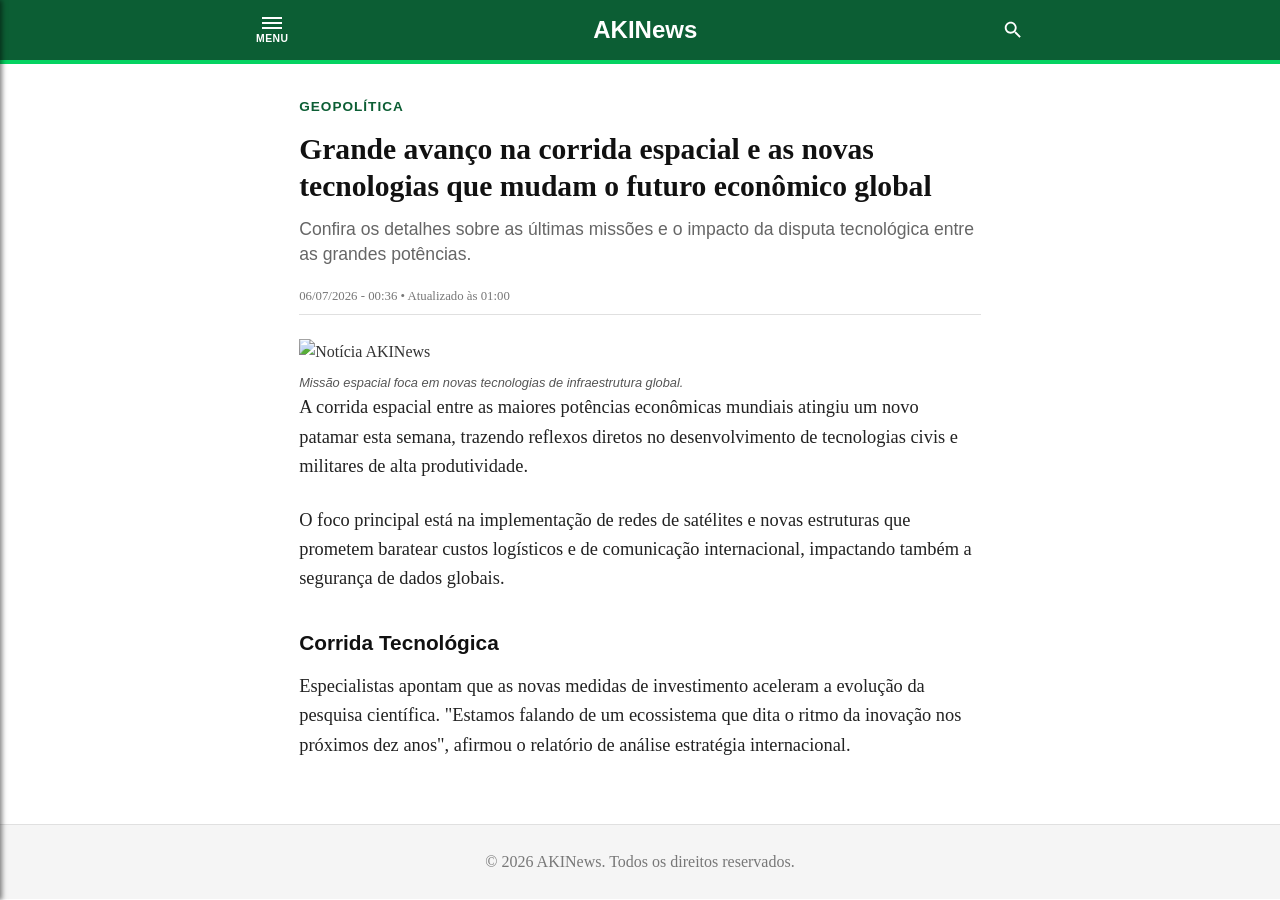
==== index.html @ 2760009a "Add files via upload" ====
<!DOCTYPE html>
<html lang="pt-BR">
<head>
    <meta charset="UTF-8">
    <meta name="viewport" content="width=device-width, initial-scale=1.0">
    <title>AKINews - Portal de Notícias</title>
    <link rel="stylesheet" href="style.css">
</head>
<body>

    <!-- Menu Lateral Escondido (Sidebar) -->
    <div class="sidebar" id="sidebarMenu">
        <div class="sidebar-header">
            <h3>Navegação</h3>
            <button class="close-btn" id="closeBtn">&times;</button>
        </div>
        <ul>
            <li><a href="index.html" class="active">Início</a></li>
            <li><a href="mundo.html">Mundo</a></li>
            <li><a href="esporte.html">Esportes</a></li>
            <li><a href="tecnologia.html">Tecnologia</a></li>
            <li><a href="videos.html">📺 Vídeos</a></li> 
        </ul>
    </div>

    <!-- Tela escura de fundo quando o menu abre -->
    <div class="sidebar-overlay" id="sidebarOverlay"></div>

    <!-- Barra Superior Verde (Idêntica ao modelo) -->
    <header>
        <div class="header-top-bar">
            <!-- Ícone Hambúrguer com texto embaixo -->
            <button class="menu-hamburger-btn" id="menuBtn">
                <div class="hamburger-icon">
                    <span></span>
                    <span></span>
                    <span></span>
                </div>
                <span class="menu-text">MENU</span>
            </button>

            <!-- Logo Centralizado -->
            <div class="logo">AKINews</div>

            <!-- Botão da Lupa de Busca -->
            <button class="search-btn" id="searchBtn">
                <svg viewBox="0 0 24 24" class="search-icon">
                    <path d="M15.5 14h-.79l-.28-.27C15.41 12.59 16 11.11 16 9.5 16 5.91 13.09 3 9.5 3S3 5.91 3 9.5 5.91 16 9.5 16c1.61 0 3.09-.59 4.23-1.57l.27.28v.79l5 4.99L20.49 19l-4.99-5zm-6 0C7.01 14 5 11.99 5 9.5S7.01 5 9.5 5 14 7.01 14 9.5 11.99 14 9.5 14z"/>
                </svg>
            </button>
        </div>

        <!-- Campo de Busca Expansível -->
        <div class="search-bar-container" id="searchBarContainer">
            <input type="text" placeholder="Buscar no AKINews..." id="searchInput">
            <button id="searchSubmit">Ir</button>
        </div>
    </header>

    <!-- Área Principal do Conteúdo -->
    <main class="article-container">
        <span class="article-category">GEOPOLÍTICA</span>
        <h1 class="article-title">Grande avanço na corrida espacial e as novas tecnologias que mudam o futuro econômico global</h1>
        <p class="article-subtitle">Confira os detalhes sobre as últimas missões e o impacto da disputa tecnológica entre as grandes potências.</p>

        <div class="article-meta">
            <span class="date">06/07/2026 - 00:36 • Atualizado às 01:00</span>
        </div>

        <hr class="divider">

        <div class="article-image-box">
            <img src="assets/images/destaque.jpg" alt="Notícia AKINews">
            <span class="image-caption">Missão espacial foca em novas tecnologias de infraestrutura global.</span>
        </div>

        <article class="article-body">
            <p>A corrida espacial entre as maiores potências econômicas mundiais atingiu um novo patamar esta semana, trazendo reflexos diretos no desenvolvimento de tecnologias civis e militares de alta produtividade.</p>

            <p>O foco principal está na implementação de redes de satélites e novas estruturas que prometem baratear custos logísticos e de comunicação internacional, impactando também a segurança de dados globais.</p>

            <h2>Corrida Tecnológica</h2>
            <p>Especialistas apontam que as novas medidas de investimento aceleram a evolução da pesquisa científica. "Estamos falando de um ecossistema que dita o ritmo da inovação nos próximos dez anos", afirmou o relatório de análise estratégia internacional.</p>
        </article>
    </main>

    <footer>
        <p>&copy; 2026 AKINews. Todos os direitos reservados.</p>
    </footer>

    <script src="script.js"></script>
</body>
</html>
---- style.css ----
* {
    margin: 0;
    padding: 0;
    box-sizing: border-box;
    font-family: 'Georgia', serif;
}

body {
    background-color: #ffffff;
    color: #333333;
    line-height: 1.6;
}

/* ================= HEADER ESTILO CÂMARA DO PRINT ================= */
header {
    background-color: #0c5e34; /* Verde escuro do modelo */
    border-bottom: 4px solid #04d361;
    position: sticky;
    top: 0;
    z-index: 100;
}

.header-top-bar {
    max-width: 800px;
    margin: 0 auto;
    height: 60px;
    display: flex;
    justify-content: space-between;
    align-items: center;
    padding: 0 1rem;
}

/* Botão Hambúrguer e Texto Menu */
.menu-hamburger-btn {
    background: none;
    border: none;
    color: #ffffff;
    cursor: pointer;
    display: flex;
    flex-direction: column;
    align-items: center;
    justify-content: center;
    gap: 4px;
}

.hamburger-icon {
    display: flex;
    flex-direction: column;
    gap: 3px;
    width: 20px;
}

.hamburger-icon span {
    display: block;
    width: 100%;
    height: 2px;
    background-color: #ffffff;
}

.menu-text {
    font-family: 'Segoe UI', sans-serif;
    font-size: 0.65rem;
    font-weight: bold;
    letter-spacing: 0.5px;
}

/* Logo Central */
header .logo {
    font-family: 'Segoe UI', sans-serif;
    font-size: 1.5rem;
    font-weight: bold;
    color: #ffffff;
}

/* Botão da Lupa */
.search-btn {
    background: none;
    border: none;
    cursor: pointer;
    display: flex;
    align-items: center;
    justify-content: center;
}

.search-icon {
    width: 22px;
    height: 22px;
    fill: #ffffff;
}

/* Caixa expansível de busca */
.search-bar-container {
    background-color: #084425;
    padding: 0.5rem 1rem;
    display: none; /* Controlado via JS */
    justify-content: center;
    gap: 10px;
}

.search-bar-container.active {
    display: flex;
}

.search-bar-container input {
    width: 100%;
    max-width: 600px;
    padding: 0.4rem;
    border: none;
    border-radius: 4px;
    font-family: 'Segoe UI', sans-serif;
}

.search-bar-container button {
    background-color: #04d361;
    border: none;
    color: black;
    font-weight: bold;
    padding: 0 1rem;
    border-radius: 4px;
    cursor: pointer;
}

/* ================= MENU LATERAL (SIDEBAR) ================= */
.sidebar {
    position: fixed;
    top: 0;
    left: -280px; /* Escondido para fora da tela */
    width: 280px;
    height: 100%;
    background-color: #202024;
    z-index: 200;
    transition: left 0.3s ease;
    padding: 1.5rem;
    box-shadow: 2px 0 5px rgba(0,0,0,0.5);
}

.sidebar.open {
    left: 0; /* Entra na tela */
}

.sidebar-header {
    display: flex;
    justify-content: space-between;
    align-items: center;
    color: #ffffff;
    font-family: 'Segoe UI', sans-serif;
    margin-bottom: 2rem;
}

.close-btn {
    background: none;
    border: none;
    color: #ffffff;
    font-size: 2rem;
    cursor: pointer;
}

.sidebar ul {
    list-style: none;
}

.sidebar ul li {
    margin-bottom: 1.2rem;
}

.sidebar ul li a {
    color: #a8a8b3;
    text-decoration: none;
    font-family: 'Segoe UI', sans-serif;
    font-size: 1.1rem;
}

.sidebar ul li a.active, .sidebar ul li a:hover {
    color: #04d361;
}

/* Fundo escuro atrás do menu */
.sidebar-overlay {
    position: fixed;
    top: 0;
    left: 0;
    width: 100%;
    height: 100%;
    background-color: rgba(0,0,0,0.5);
    z-index: 150;
    display: none;
}

.sidebar-overlay.active {
    display: block;
}

/* ================= CONTEÚDO E MATÉRIA ================= */
.article-container {
    max-width: 720px;
    margin: 2rem auto;
    padding: 0 1.2rem;
}

.article-category {
    font-family: 'Segoe UI', sans-serif;
    color: #0c5e34;
    font-weight: bold;
    font-size: 0.85rem;
    letter-spacing: 1px;
    display: block;
    margin-bottom: 0.8rem;
}

.article-title {
    font-size: 1.85rem;
    font-weight: bold;
    color: #111111;
    line-height: 1.25;
    margin-bottom: 0.8rem;
}

.article-subtitle {
    font-family: 'Segoe UI', sans-serif;
    font-size: 1.1rem;
    color: #666666;
    line-height: 1.4;
    margin-bottom: 1.2rem;
}

.article-meta {
    font-family: 'Segoe UI', sans-serif;
    font-size: 0.8rem;
    color: #777777;
    margin-bottom: 0.5rem;
}

.divider {
    border: 0;
    border-top: 1px solid #e0e0e0;
    margin-bottom: 1.5rem;
}

.article-image-box img {
    width: 100%;
    height: auto;
}

.image-caption {
    display: block;
    font-family: 'Segoe UI', sans-serif;
    font-size: 0.8rem;
    color: #555555;
    font-style: italic;
    margin-top: 0.5rem;
}

.article-body p {
    font-size: 1.15rem;
    margin-bottom: 1.5rem;
    color: #222222;
}

.article-body h2 {
    font-family: 'Segoe UI', sans-serif;
    font-size: 1.3rem;
    color: #111111;
    margin: 2rem 0 0.8rem 0;
}

footer {
    background-color: #f5f5f5;
    text-align: center;
    padding: 1.5rem;
    margin-top: 4rem;
    border-top: 1px solid #e0e0e0;
    color: #777777;
    font-family: 'Segoe UI', sans-serif;
}
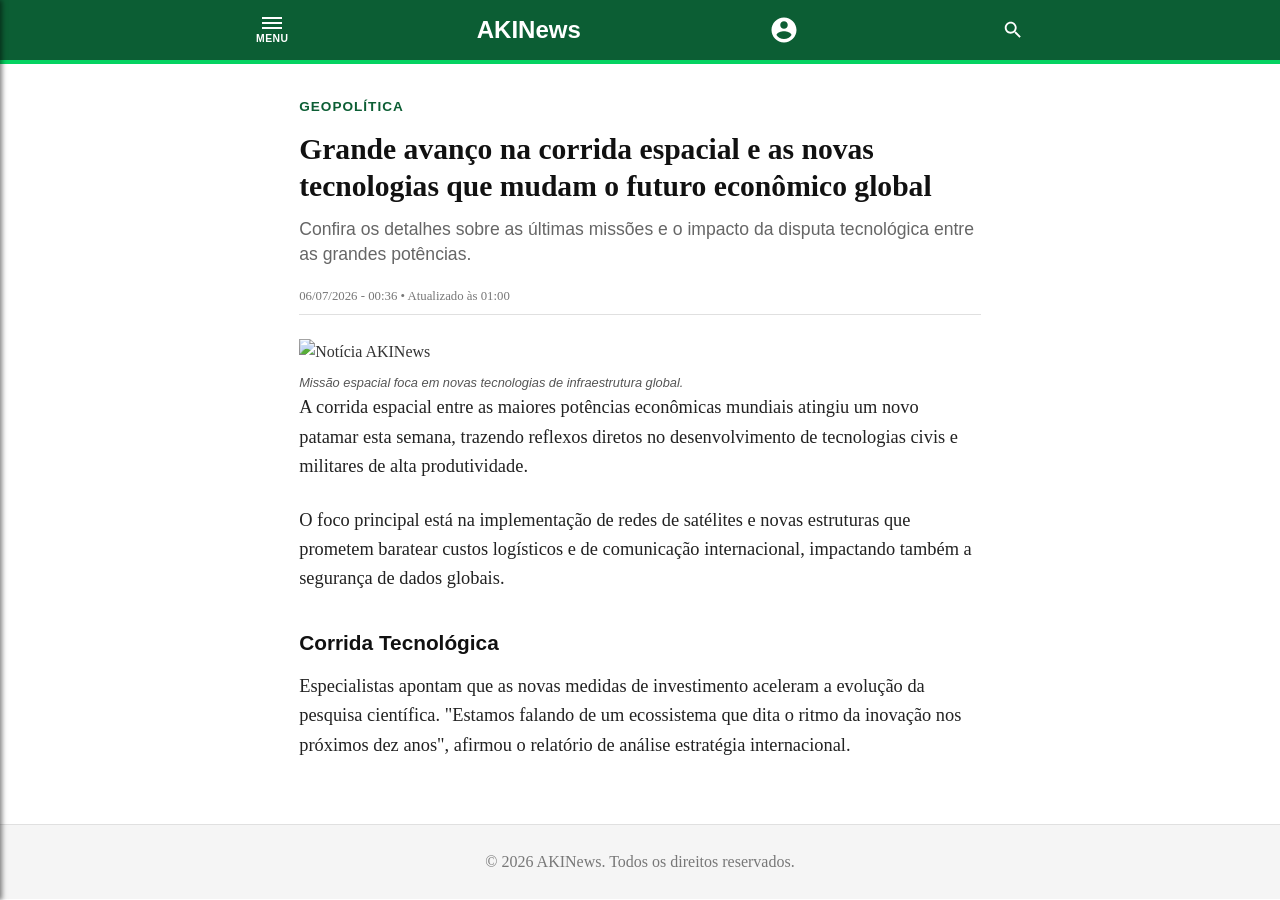
==== commit 125aa6a1: "Add files via upload" ====
--- a/index.html
+++ b/index.html
@@ -5,6 +5,7 @@
     <meta name="viewport" content="width=device-width, initial-scale=1.0">
     <title>AKINews - Portal de Notícias</title>
     <link rel="stylesheet" href="style.css">
+    <link rel="canonical" href="https://seu-dominio-gratis.com/">
 </head>
 <body>
 
@@ -13,6 +14,7 @@
         <div class="sidebar-header">
             <h3>Navegação</h3>
             <button class="close-btn" id="closeBtn">&times;</button>
+             
         </div>
         <ul>
             <li><a href="index.html" class="active">Início</a></li>
@@ -20,7 +22,34 @@
             <li><a href="esporte.html">Esportes</a></li>
             <li><a href="tecnologia.html">Tecnologia</a></li>
             <li><a href="videos.html">📺 Vídeos</a></li> 
+             <a href="login.html" class="btn-entrar-header">ENTRAR</a>
+         
         </ul>
+        <a href="https://wa.me/seu-numero" target="_blank" title="WhatsApp" style="text-decoration: none; display: inline-flex;">
+        <svg viewBox="0 0 24 24" style="width: 24px; height: 24px; fill: #ffffff;">
+            <path d="M.057 24l1.687-6.163c-1.041-1.804-1.588-3.849-1.587-5.946C.003 5.324 5.328 0 11.859 0c3.166.001 6.141 1.233 8.377 3.469 2.235 2.237 3.463 5.214 3.462 8.381-.003 6.535-5.328 11.86-11.859 11.86h-.002c-2.008-.002-3.98-.535-5.731-1.551L0 24zm6.59-4.846c1.652.981 3.264 1.499 4.793 1.501 5.247 0 9.518-4.268 9.52-9.516.001-2.543-.988-4.934-2.785-6.732-1.797-1.798-4.191-2.788-6.736-2.789-5.25 0-9.521 4.27-9.524 9.518-.001 1.613.435 3.19 1.262 4.593L1.133 22.8l4.983-1.307zM17.486 14.4c-.299-.149-1.768-.873-2.042-.973-.274-.101-.474-.149-.673.15-.199.299-.772.972-.946 1.171-.174.199-.349.224-.648.075-.3-.149-1.266-.467-2.41-1.487-.89-.794-1.49-1.774-1.664-2.073-.174-.299-.018-.461.131-.61.134-.133.298-.349.447-.522.15-.174.199-.299.299-.498.1-.199.05-.373-.025-.522-.075-.149-.672-1.62-.921-2.217-.243-.585-.49-.506-.673-.515-.173-.008-.373-.01-.572-.01-.2 0-.523.075-.797.373-.274.299-1.045 1.021-1.045 2.49 0 1.47 1.07 2.888 1.22 3.087.149.199 2.107 3.216 5.105 4.51 1.572.678 2.443.834 3.3.702.959-.149 1.768-.723 2.017-1.395.249-.672.249-1.246.174-1.395-.074-.149-.273-.248-.572-.397z"/>
+        </svg>
+    </a>
+        <a href="https://youtube.com/@akinews0?si=St1V6qULTmE1NYPG" target="_blank" title="YouTube" style="text-decoration: none; display: inline-flex;">
+        <svg viewBox="0 0 24 24" style="width: 24px; height: 24px; fill: #ffffff;">
+            <path d="M23.498 6.163a3.003 3.003 0 0 0-2.11-2.11C19.517 3.545 12 3.545 12 3.545s-7.517 0-9.388.508a3.003 3.003 0 0 0-2.11 2.11C0 8.033 0 12 0 12s0 3.967.502 5.837a3.003 3.003 0 0 0 2.11 2.11c1.871.508 9.388.508 9.388.508s7.517 0 9.388-.508a3.003 3.003 0 0 0 2.11-2.11C24 15.967 24 12 24 12s0-3.967-.502-5.837zM9.545 15.568V8.432L15.818 12l-6.273 3.568z"/>
+        </svg>
+    </a>
+        <a href="https://instagram.com/seu-perfil" target="_blank" title="Instagram" style="text-decoration: none; display: inline-flex;">
+        <svg viewBox="0 0 24 24" style="width: 22px; height: 22px; fill: #ffffff;">
+            <path d="M12 2.163c3.204 0 3.584.012 4.85.07 3.252.148 4.771 1.691 4.919 4.919.058 1.265.069 1.645.069 4.849 0 3.205-.012 3.584-.069 4.849-.149 3.225-1.664 4.771-4.919 4.919-1.266.058-1.644.07-4.85.07-3.204 0-3.584-.012-4.849-.07-3.26-.149-4.771-1.699-4.919-4.92-.058-1.265-.07-1.644-.07-4.849 0-3.204.013-3.583.07-4.849.149-3.227 1.664-4.771 4.919-4.919 1.266-.057 1.645-.069 4.849-.069zM12 0C8.741 0 8.333.014 7.053.072 2.695.272.273 2.69.073 7.051.014 8.333 0 8.741 0 12c0 3.259.014 3.668.072 4.948.2 4.358 2.618 6.78 6.98 6.98 1.281.058 1.689.072 4.948.072 3.259 0 3.668-.014 4.948-.072 4.354-.2 6.782-2.618 6.979-6.98.059-1.28.073-1.689.073-4.948 0-3.259-.014-3.667-.072-4.947-.196-4.354-2.617-6.78-6.979-6.98C15.668.014 15.259 0 12 0zm0 5.838a6.162 6.162 0 100 12.324 6.162 6.162 0 000-12.324zM12 16a4 4 0 110-8 4 4 0 010 8zm6.406-11.845a1.44 1.44 0 100 2.881 1.44 1.44 0 000-2.881z"/>
+        </svg>
+    </a>
+        <a href="https://facebook.com/seu-perfil" target="_blank" title="Facebook" style="text-decoration: none; display: inline-flex;">
+        <svg viewBox="0 0 24 24" style="width: 22px; height: 22px; fill: #ffffff;">
+            <path d="M22 12c0-5.523-4.477-10-10-10S2 6.477 2 12c0 4.991 3.657 9.128 8.438 9.878v-6.987h-2.54V12h2.54V9.797c0-2.506 1.492-3.89 3.777-3.89 1.094 0 2.238.195 2.238.195v2.46h-1.26c-1.243 0-1.63.771-1.63 1.562V12h2.773l-.443 2.89h-2.33v6.988C18.343 21.128 22 16.991 22 12z"/>
+        </svg>
+    </a>
+        <a href="https://tiktok.com/@akinews0" target="_blank" title="TikTok" style="text-decoration: none; display: inline-flex;">
+        <svg viewBox="0 0 24 24" style="width: 20px; height: 20px; fill: #ffffff;">
+            <path d="M12.525.02c1.31-.02 2.61-.01 3.91-.02.08 1.53.63 3.05 1.62 4.2 1.21 1.4 3 2.2 4.97 2.4v3.2c-1.46-.07-2.9-.55-4.14-1.32-.28-.17-.53-.37-.77-.58-.04 3.05.02 6.09-.01 9.14-.04 2.24-.76 4.46-2.27 6.13-1.88 2.17-4.8 3.32-7.65 2.91-3.4-.41-6.23-3.1-6.86-6.47-.76-3.71 1.25-7.6 4.84-8.81.7-.24 1.43-.36 2.17-.36.02 3.1-.01 6.2.01 9.31-.4-.11-.83-.14-1.24-.04-1.12.24-1.95 1.23-2.03 2.38-.1 1.44.97 2.76 2.41 2.89 1.45.16 2.85-.8 3.12-2.23.09-.43.08-.88.08-1.32l.02-15.15z"/>
+        </svg>
+    </a>
     </div>
 
     <!-- Tela escura de fundo quando o menu abre -->
@@ -35,12 +64,19 @@
                     <span></span>
                     <span></span>
                     <span></span>
+                    
                 </div>
                 <span class="menu-text">MENU</span>
             </button>
-
+ 
             <!-- Logo Centralizado -->
             <div class="logo">AKINews</div>
+            
+            <a href="login.html" class="profile-btn" title="Acessar Conta" style="display: inline-flex; align-items: center; justify-content: center; text-decoration: none; margin-right: 15px;">
+    <svg viewBox="0 0 24 24" style="width: 30px; height: 30px; fill: #ffffff;">
+        <path d="M12 2C6.48 2 2 6.48 2 12s4.48 10 10 10 10-4.48 10-10S17.52 2 12 2zm0 3c1.66 0 3 1.34 3 3s-1.34 3-3 3-3-1.34-3-3 1.34-3 3-3zm0 14.2c-2.5 0-4.71-1.28-6-3.22.03-1.99 4-3.08 6-3.08 1.99 0 5.97 1.09 6 3.08-1.29 1.94-3.5 3.22-6 3.22z"/>
+    </svg>
+</a>
 
             <!-- Botão da Lupa de Busca -->
             <button class="search-btn" id="searchBtn">
--- a/style.css
+++ b/style.css
@@ -271,4 +271,28 @@
     border-top: 1px solid #e0e0e0;
     color: #777777;
     font-family: 'Segoe UI', sans-serif;
+}
+
+.btn-entrar-header {
+    display: inline-flex;
+    align-items: center;
+    justify-content: center;
+    background-color: #0c5e34;
+    color: #ffffff;
+    text-decoration: none;
+    font-family: Arial, sans-serif;
+    font-weight: bold;
+    font-size: 0.9rem;
+    padding: 8px 18px;
+    border-radius: 4px;
+    transition: background-color 0.2s ease, transform 0.1s ease;
+    box-shadow: 0 2px 4px rgba(0,0,0,0.1);
+}
+
+.btn-entrar-header:hover {
+    background-color: #0a4d2a;
+}
+
+.btn-entrar-header:active {
+    transform: scale(0.95);
 }
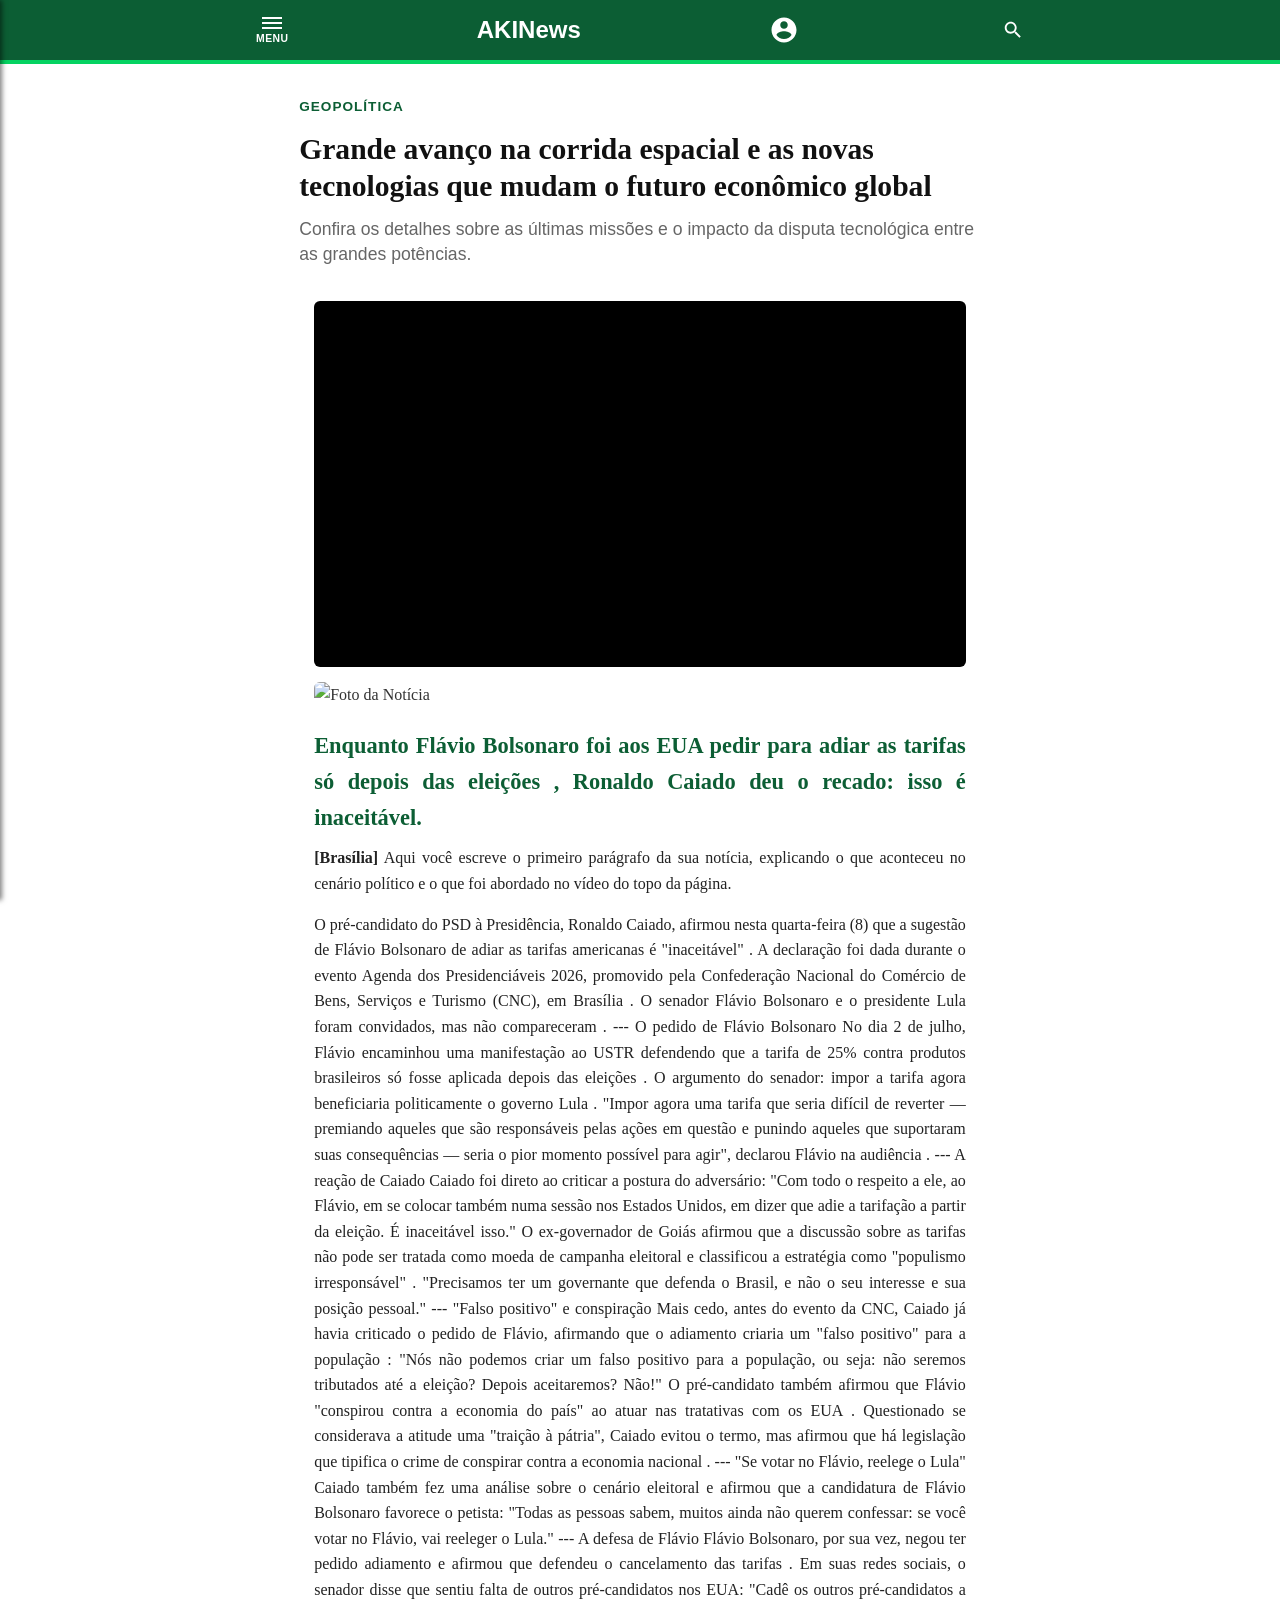
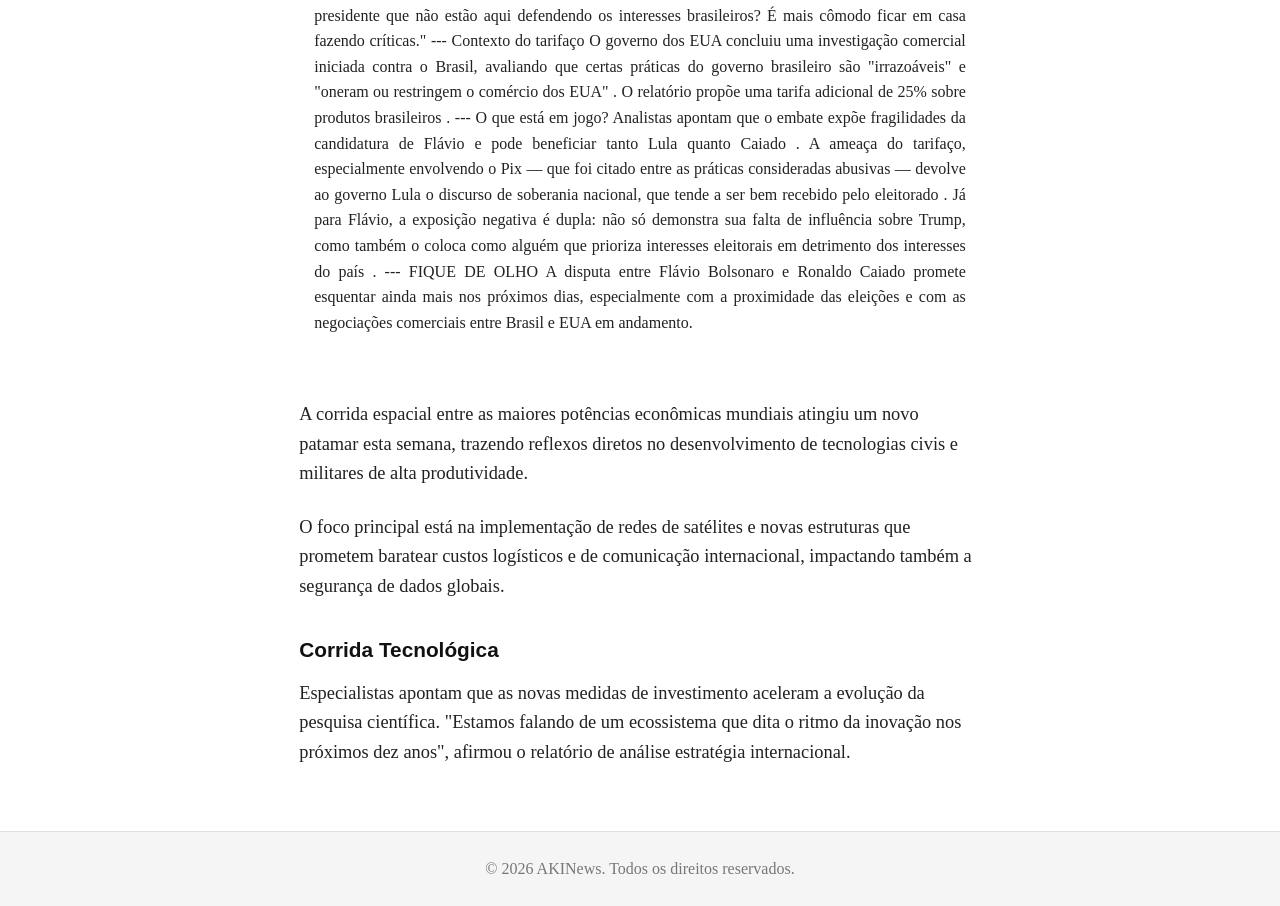
==== commit 226034b4: "Add files via upload" ====
--- a/index.html
+++ b/index.html
@@ -4,8 +4,10 @@
     <meta charset="UTF-8">
     <meta name="viewport" content="width=device-width, initial-scale=1.0">
     <title>AKINews - Portal de Notícias</title>
+    <meta name="google-site-verification" content="9xspi7tNsddQ2k0KJHg70sR7W2keFa8Wb6PbaXHKOc0" />
     <link rel="stylesheet" href="style.css">
     <link rel="canonical" href="https://seu-dominio-gratis.com/">
+    
 </head>
 <body>
 
@@ -99,16 +101,113 @@
         <h1 class="article-title">Grande avanço na corrida espacial e as novas tecnologias que mudam o futuro econômico global</h1>
         <p class="article-subtitle">Confira os detalhes sobre as últimas missões e o impacto da disputa tecnológica entre as grandes potências.</p>
 
-        <div class="article-meta">
-            <span class="date">06/07/2026 - 00:36 • Atualizado às 01:00</span>
-        </div>
-
-        <hr class="divider">
-
-        <div class="article-image-box">
-            <img src="assets/images/destaque.jpg" alt="Notícia AKINews">
-            <span class="image-caption">Missão espacial foca em novas tecnologias de infraestrutura global.</span>
-        </div>
+        <!-- Bloco de Notícia com Capa de Vídeo/Imagem -->
+<!-- =======================================================
+     BLOCO DE NOTÍCIA COMPLETA: VÍDEO + FOTO + TEXTO
+     ======================================================= -->
+<div class="bloco-noticia-completa" style="max-width: 100%; margin-bottom: 35px; background: #ffffff; padding: 15px; border-radius: 6px; box-sizing: border-box;">
+
+    <!-- 1º LUGAR: O VÍDEO DA NOTÍCIA (No Topo) -->
+    <div class="area-do-video" style="position: relative; width: 100%; padding-top: 56.25%; background: #000000; border-radius: 6px; overflow: hidden; margin-bottom: 15px;">
+        <!-- Substitua o link abaixo pelo link real do vídeo sobre o Flávio Bolsonaro -->
+        <iframe src="https://youtu.be/xPn7oOcZ77s?is=2FTs-pVQ3rilVtOK" 
+                style="position: absolute; top: 0; left: 0; width: 100%; height: 100%; border: 0;" 
+                allowfullscreen>
+        </iframe>
+    </div>
+
+    <!-- 2º LUGAR: A FOTO ILUSTRATIVA (No Meio) -->
+    <div class="area-da-foto" style="width: 100%; border-radius: 6px; overflow: hidden; margin-bottom: 20px;">
+        <!-- Substitua 'foto-flavio-bolsonaro.jpg' pelo nome da sua imagem na pasta do Acode -->
+        <img src="imgem/Flávio.Bolsonario.jpg" alt="Foto da Notícia" style="width: 100%; height: auto; display: block;">
+    </div>
+
+    <!-- 3º LUGAR: O TEXTO DA NOTÍCIA PARA LEREM (Na Base) -->
+    <div class="area-do-texto" style="font-family: Arial, sans-serif; color: #222222; line-height: 1.6; font-size: 1rem; text-align: justify;">
+        
+        <h2 style="color: #0c5e34; font-size: 1.4rem; margin-top: 0; margin-bottom: 10px;">
+            Enquanto Flávio Bolsonaro foi aos EUA pedir para adiar as tarifas só depois das eleições , Ronaldo Caiado deu o recado: isso é inaceitável.
+        </h2>
+        
+        <p style="margin-bottom: 15px;">
+            <strong>[Brasília]</strong> Aqui você escreve o primeiro parágrafo da sua notícia, explicando o que aconteceu no cenário político e o que foi abordado no vídeo do topo da página.
+        </p>
+        
+        <p style="margin-bottom: 15px;">
+            O pré-candidato do PSD à Presidência, Ronaldo Caiado, afirmou nesta quarta-feira (8) que a sugestão de Flávio Bolsonaro de adiar as tarifas americanas é "inaceitável" .
+
+A declaração foi dada durante o evento Agenda dos Presidenciáveis 2026, promovido pela Confederação Nacional do Comércio de Bens, Serviços e Turismo (CNC), em Brasília . O senador Flávio Bolsonaro e o presidente Lula foram convidados, mas não compareceram .
+
+---
+
+O pedido de Flávio Bolsonaro
+
+No dia 2 de julho, Flávio encaminhou uma manifestação ao USTR defendendo que a tarifa de 25% contra produtos brasileiros só fosse aplicada depois das eleições .
+
+O argumento do senador: impor a tarifa agora beneficiaria politicamente o governo Lula . "Impor agora uma tarifa que seria difícil de reverter — premiando aqueles que são responsáveis pelas ações em questão e punindo aqueles que suportaram suas consequências — seria o pior momento possível para agir", declarou Flávio na audiência .
+
+---
+
+A reação de Caiado
+
+Caiado foi direto ao criticar a postura do adversário:
+
+"Com todo o respeito a ele, ao Flávio, em se colocar também numa sessão nos Estados Unidos, em dizer que adie a tarifação a partir da eleição. É inaceitável isso." 
+
+O ex-governador de Goiás afirmou que a discussão sobre as tarifas não pode ser tratada como moeda de campanha eleitoral e classificou a estratégia como "populismo irresponsável" .
+
+"Precisamos ter um governante que defenda o Brasil, e não o seu interesse e sua posição pessoal." 
+
+---
+
+"Falso positivo" e conspiração
+
+Mais cedo, antes do evento da CNC, Caiado já havia criticado o pedido de Flávio, afirmando que o adiamento criaria um "falso positivo" para a população :
+
+"Nós não podemos criar um falso positivo para a população, ou seja: não seremos tributados até a eleição? Depois aceitaremos? Não!" 
+
+O pré-candidato também afirmou que Flávio "conspirou contra a economia do país" ao atuar nas tratativas com os EUA . Questionado se considerava a atitude uma "traição à pátria", Caiado evitou o termo, mas afirmou que há legislação que tipifica o crime de conspirar contra a economia nacional .
+
+---
+
+"Se votar no Flávio, reelege o Lula"
+
+Caiado também fez uma análise sobre o cenário eleitoral e afirmou que a candidatura de Flávio Bolsonaro favorece o petista:
+
+"Todas as pessoas sabem, muitos ainda não querem confessar: se você votar no Flávio, vai reeleger o Lula." 
+
+---
+
+A defesa de Flávio
+
+Flávio Bolsonaro, por sua vez, negou ter pedido adiamento e afirmou que defendeu o cancelamento das tarifas . Em suas redes sociais, o senador disse que sentiu falta de outros pré-candidatos nos EUA:
+
+"Cadê os outros pré-candidatos a presidente que não estão aqui defendendo os interesses brasileiros? É mais cômodo ficar em casa fazendo críticas." 
+
+---
+
+Contexto do tarifaço
+
+O governo dos EUA concluiu uma investigação comercial iniciada contra o Brasil, avaliando que certas práticas do governo brasileiro são "irrazoáveis" e "oneram ou restringem o comércio dos EUA" . O relatório propõe uma tarifa adicional de 25% sobre produtos brasileiros .
+
+---
+
+O que está em jogo?
+
+Analistas apontam que o embate expõe fragilidades da candidatura de Flávio e pode beneficiar tanto Lula quanto Caiado . A ameaça do tarifaço, especialmente envolvendo o Pix — que foi citado entre as práticas consideradas abusivas — devolve ao governo Lula o discurso de soberania nacional, que tende a ser bem recebido pelo eleitorado .
+
+Já para Flávio, a exposição negativa é dupla: não só demonstra sua falta de influência sobre Trump, como também o coloca como alguém que prioriza interesses eleitorais em detrimento dos interesses do país .
+
+---
+
+FIQUE DE OLHO
+
+A disputa entre Flávio Bolsonaro e Ronaldo Caiado promete esquentar ainda mais nos próximos dias, especialmente com a proximidade das eleições e com as negociações comerciais entre Brasil e EUA em andamento.
+        </p>
+
+    </div>
+
+</div>
 
         <article class="article-body">
             <p>A corrida espacial entre as maiores potências econômicas mundiais atingiu um novo patamar esta semana, trazendo reflexos diretos no desenvolvimento de tecnologias civis e militares de alta produtividade.</p>
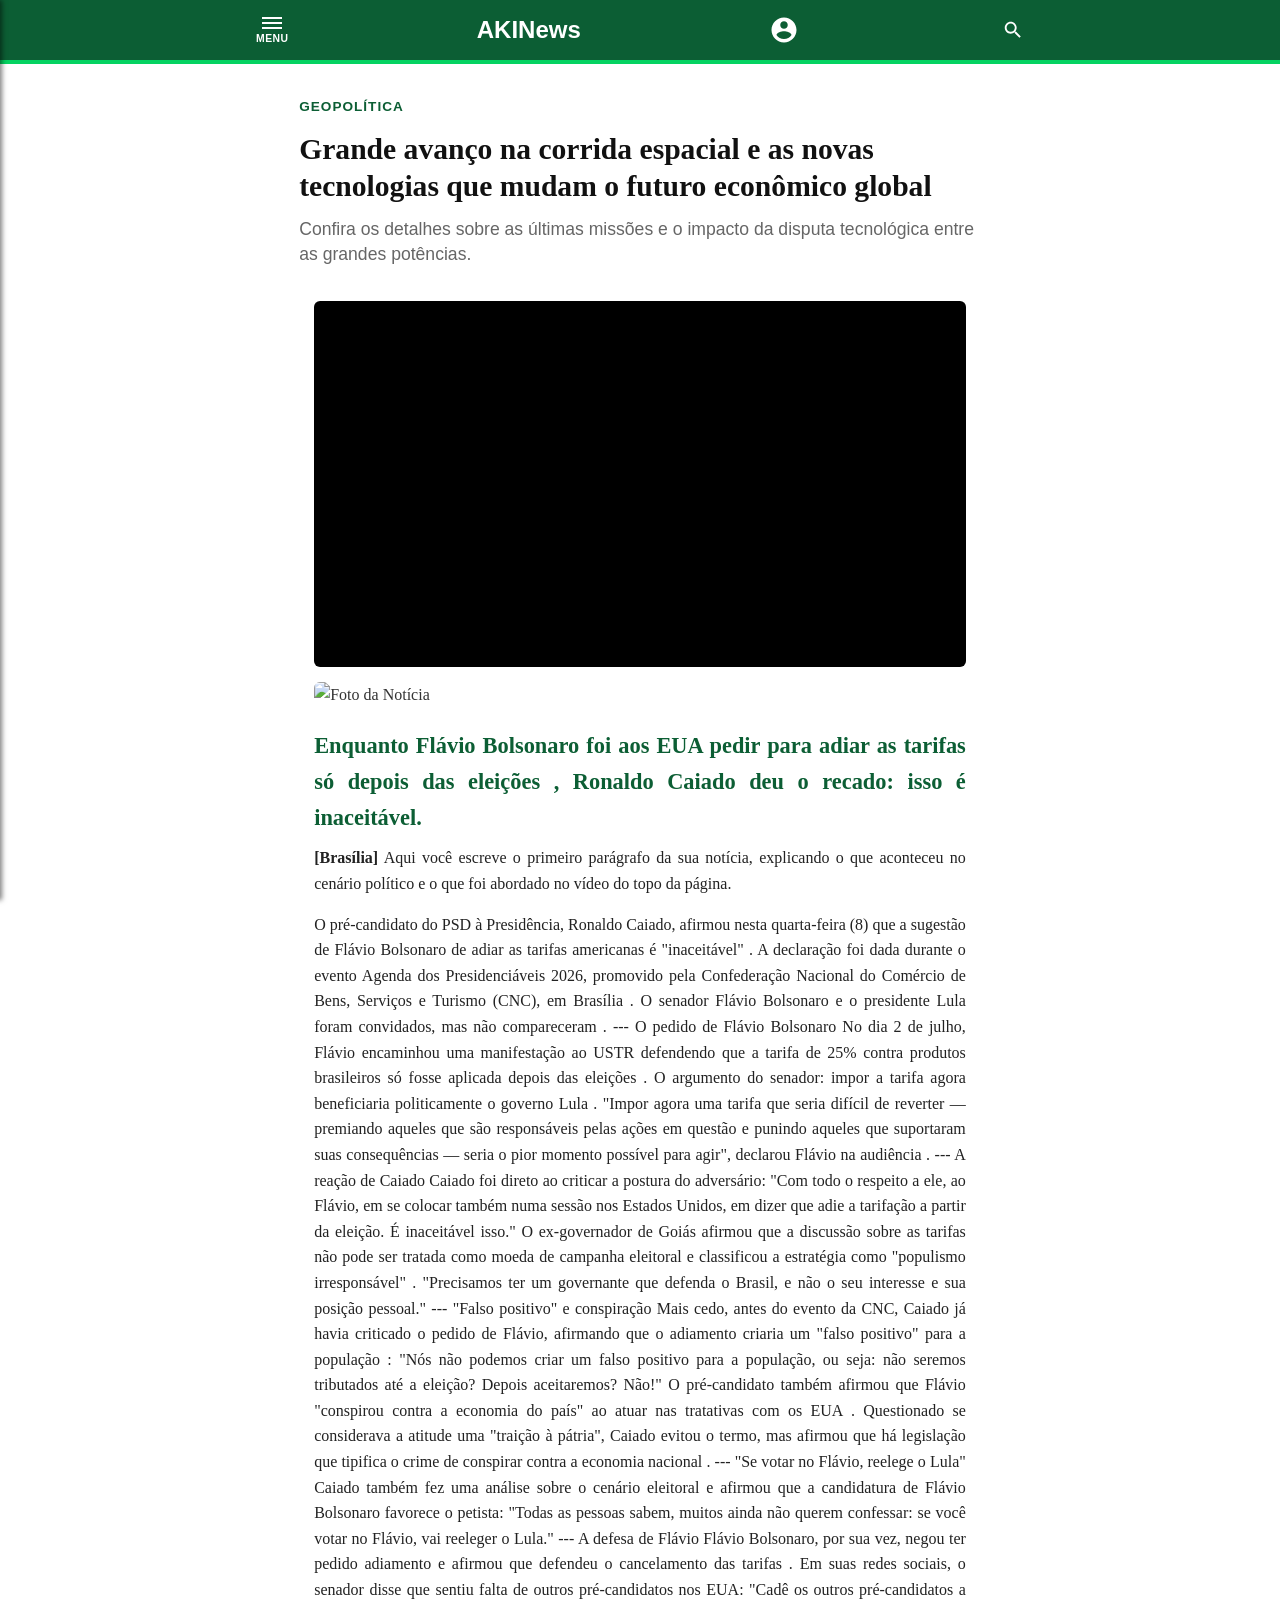
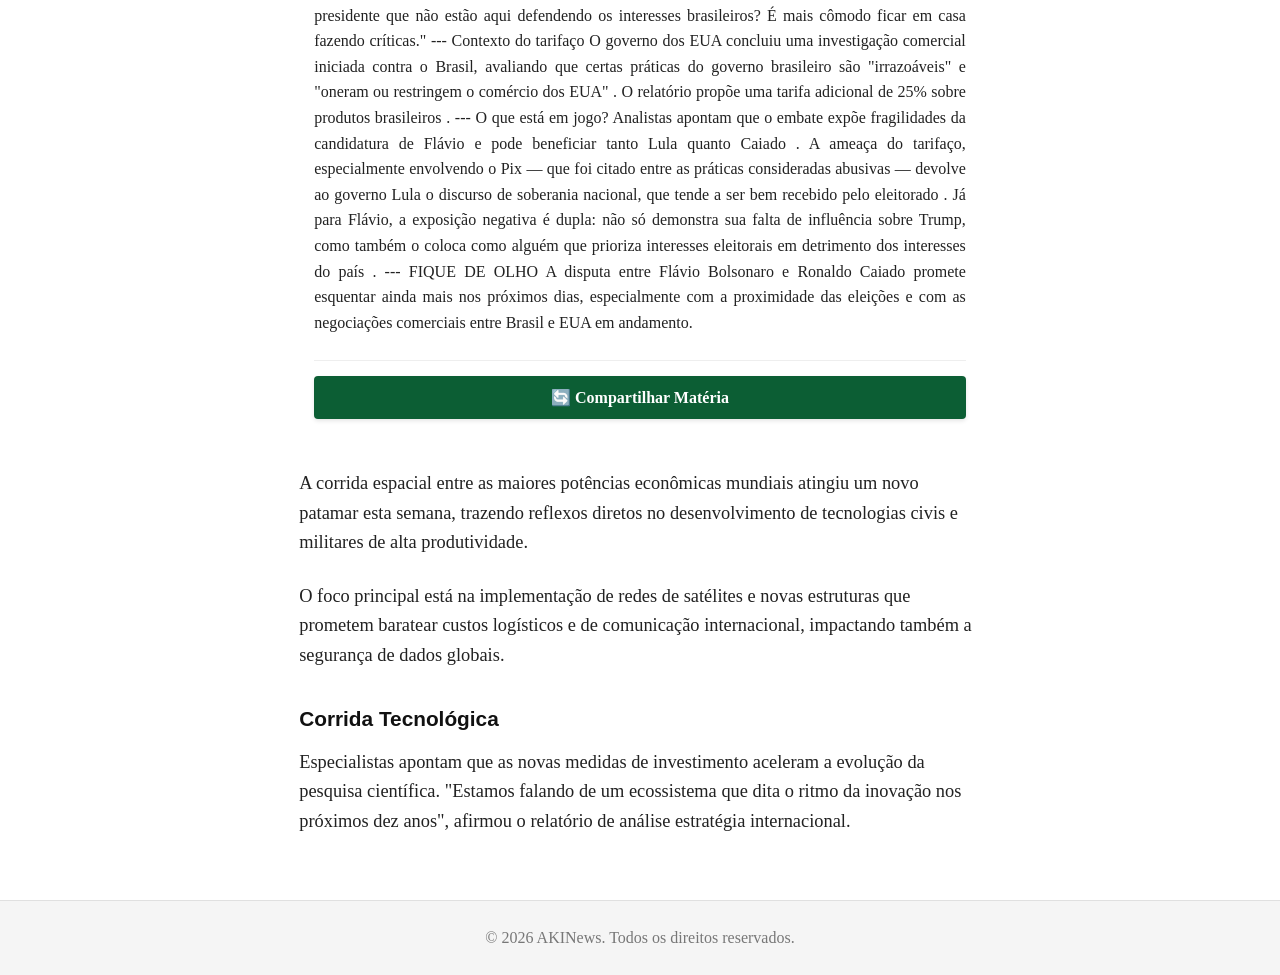
==== commit 0e819616: "Add files via upload" ====
--- a/index.html
+++ b/index.html
@@ -3,11 +3,16 @@
 <head>
     <meta charset="UTF-8">
     <meta name="viewport" content="width=device-width, initial-scale=1.0">
+    <meta name="description" content="AkiNews - O seu portal de notícias focado em política, atualidades e informações em tempo real.">
+<meta name="keywords" content="notícias, política, Flávio
+    <meta property="og:title" content="AkiNews - Últimas Notícias de Política">
+<meta property="og:description" content="Acompanhe os detalhes e os vídeos exclusivos sobre os principais acontecimentos políticos.">
+<meta property="og:image" content="foto-flavio-bolsonaro.jpg">
+<meta property="og:url" content="https://akinews.vercel.app">
     <title>AKINews - Portal de Notícias</title>
     <meta name="google-site-verification" content="9xspi7tNsddQ2k0KJHg70sR7W2keFa8Wb6PbaXHKOc0" />
     <link rel="stylesheet" href="style.css">
     <link rel="canonical" href="https://seu-dominio-gratis.com/">
-    
 </head>
 <body>
 
@@ -204,6 +209,38 @@
 
 A disputa entre Flávio Bolsonaro e Ronaldo Caiado promete esquentar ainda mais nos próximos dias, especialmente com a proximidade das eleições e com as negociações comerciais entre Brasil e EUA em andamento.
         </p>
+        <!-- =======================================================
+     BOTÃO DE COMPARTILHAR NOTÍCIA (Coloque abaixo do texto)
+     ======================================================= -->
+<div class="area-compartilhar" style="margin-top: 25px; padding-top: 15px; border-top: 1px solid #eeeeee; text-align: center;">
+    
+    <!-- Botão Principal: Usa a função nativa do celular para compartilhar -->
+    <button onclick="compartilharNoticia()" style="background-color: #0c5e34; color: white; border: none; padding: 12px 24px; font-size: 1rem; font-weight: bold; border-radius: 4px; width: 100%; cursor: pointer; display: flex; align-items: center; justify-content: center; gap: 8px; box-shadow: 0 2px 4px rgba(0,0,0,0.1);">
+        <span>🔄 Compartilhar Matéria</span>
+    </button>
+
+</div>
+
+<!-- SCRIPT MÁGICO PARA FAZER O BOTÃO FUNCIONAR NO CELULAR -->
+<script>
+function compartilharNoticia() {
+    // Se o celular do leitor aceitar o compartilhamento nativo (como o WhatsApp)
+    if (navigator.share) {
+        navigator.share({
+            title: 'AkiNews - Notícia sobre Flávio Bolsonaro',
+            text: 'Confira essa matéria exclusiva no portal AkiNews!',
+            url: window.location.href // Pega automaticamente o link do seu site (Vercel ou GitHub)
+        })
+        .then(() => console.log('Compartilhado com sucesso!'))
+        .catch((error) => console.log('Erro ao compartilhar:', error));
+    } else {
+        // Caso o navegador seja antigo, ele apenas copia o link e avisa o usuário
+        navigator.clipboard.writeText(window.location.href);
+        alert('Link da notícia copiado para a área de transferência! É só colar para enviar.');
+    }
+}
+</script>
+
 
     </div>
 
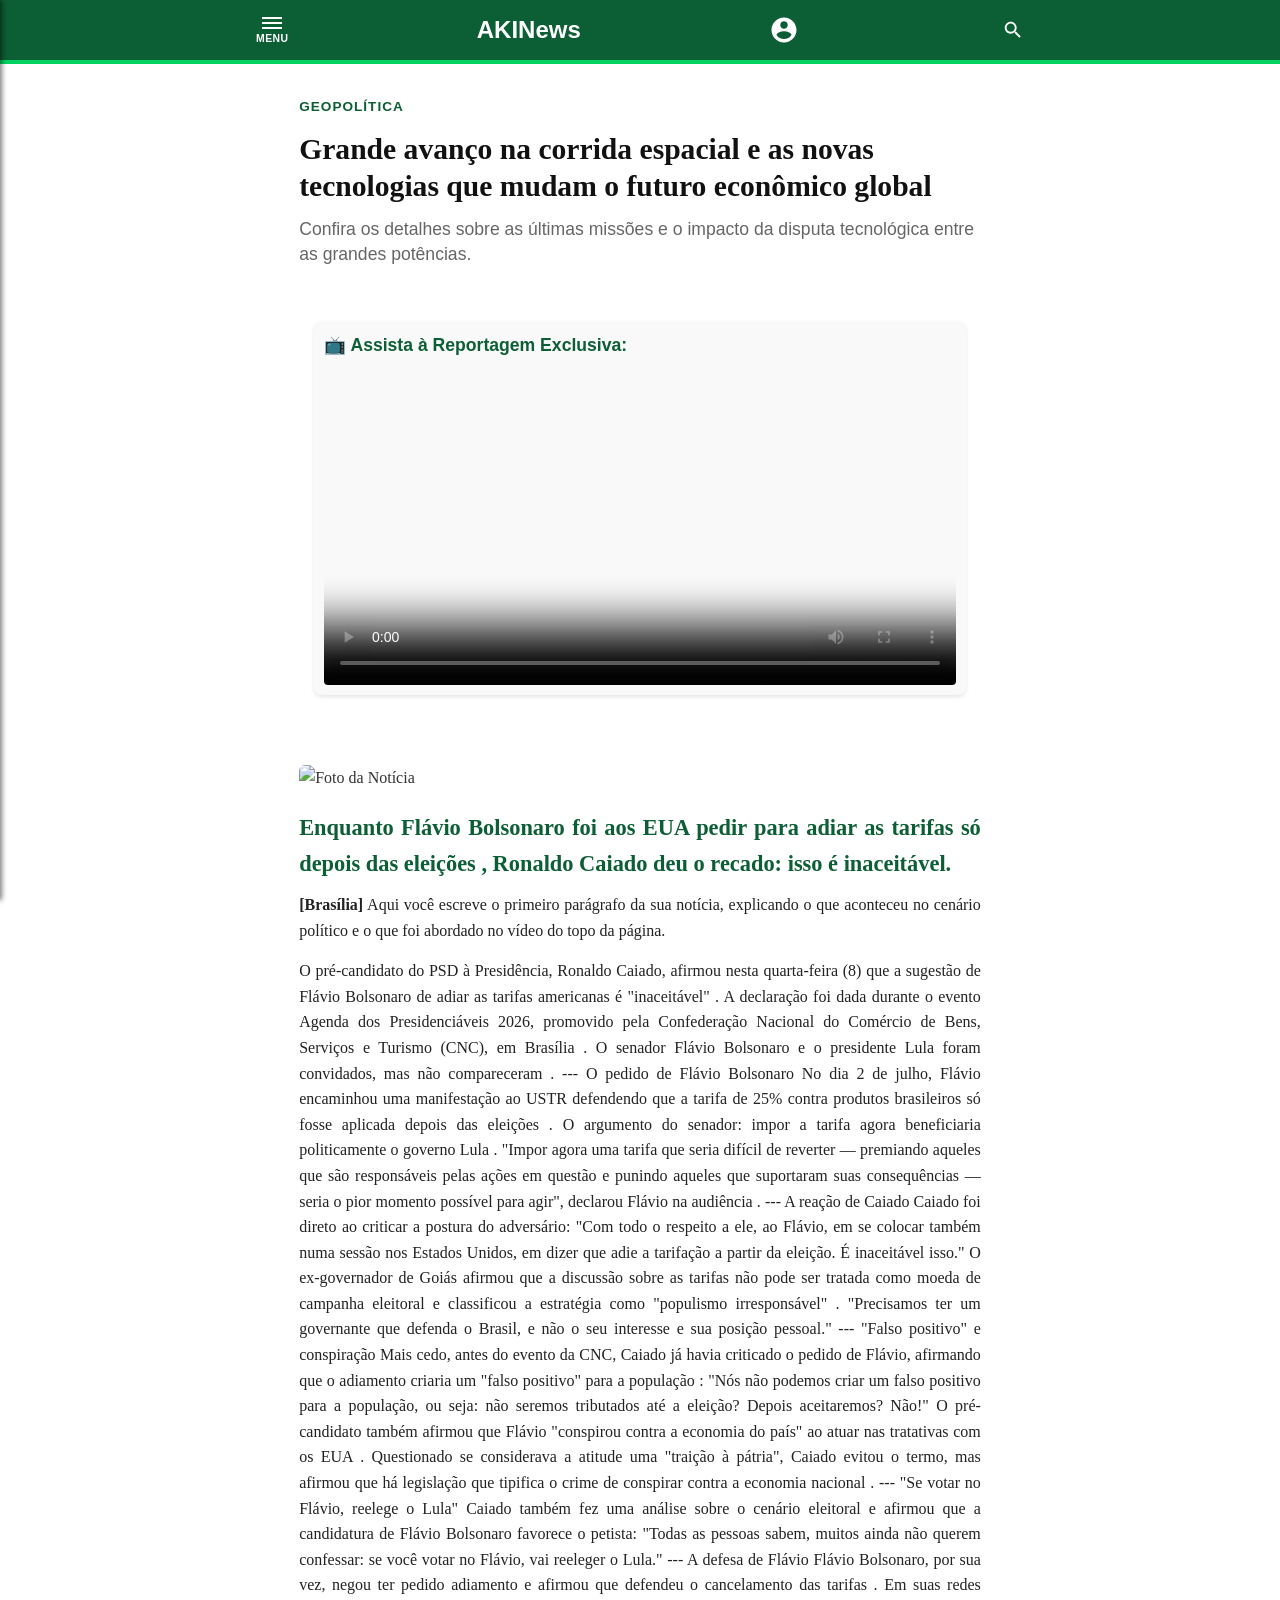
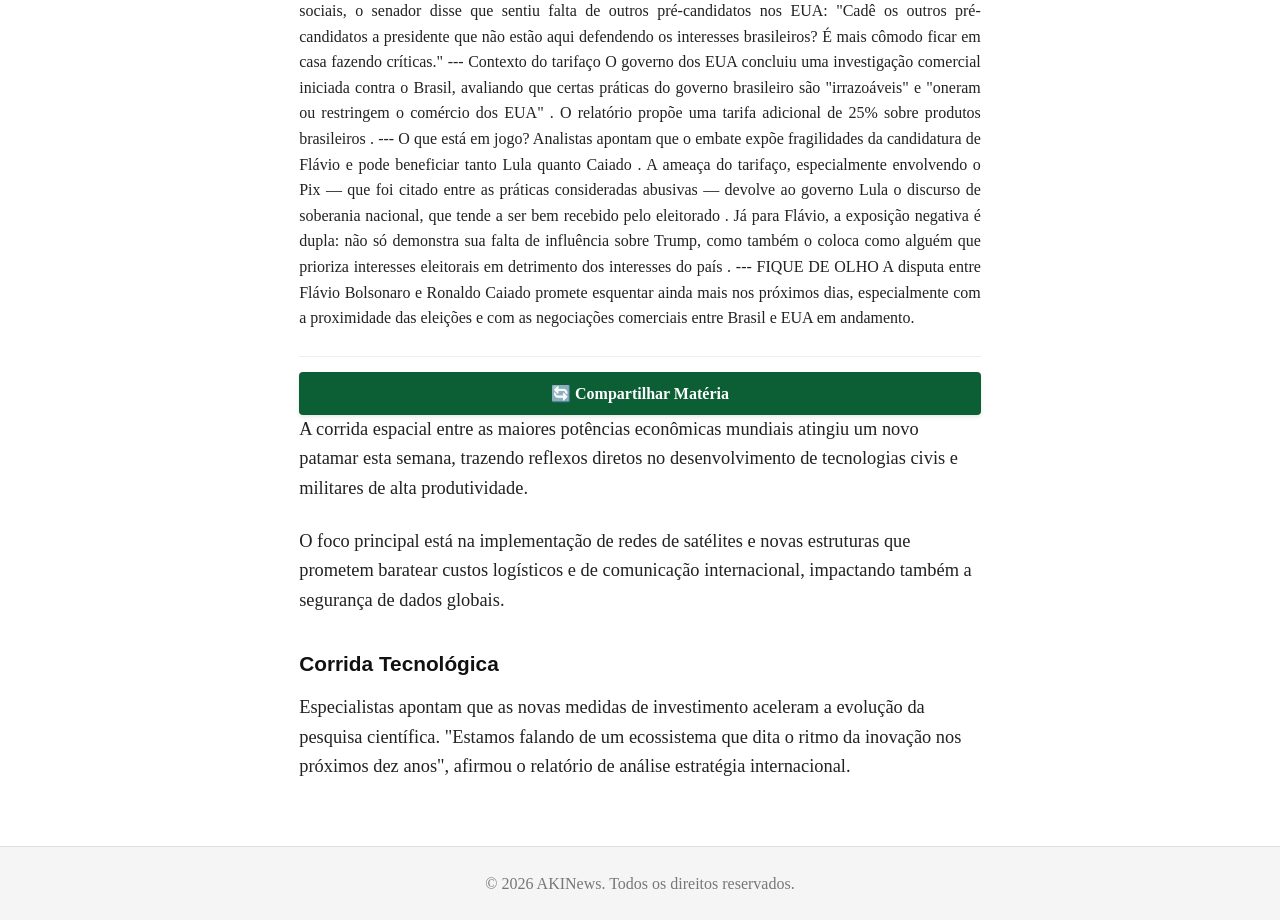
==== commit 6d5387d0: "Add files via upload" ====
--- a/index.html
+++ b/index.html
@@ -112,13 +112,21 @@
      ======================================================= -->
 <div class="bloco-noticia-completa" style="max-width: 100%; margin-bottom: 35px; background: #ffffff; padding: 15px; border-radius: 6px; box-sizing: border-box;">
 
-    <!-- 1º LUGAR: O VÍDEO DA NOTÍCIA (No Topo) -->
-    <div class="area-do-video" style="position: relative; width: 100%; padding-top: 56.25%; background: #000000; border-radius: 6px; overflow: hidden; margin-bottom: 15px;">
-        <!-- Substitua o link abaixo pelo link real do vídeo sobre o Flávio Bolsonaro -->
-        <iframe src="https://youtu.be/xPn7oOcZ77s?is=2FTs-pVQ3rilVtOK" 
-                style="position: absolute; top: 0; left: 0; width: 100%; height: 100%; border: 0;" 
-                allowfullscreen>
-        </iframe>
+   <!-- =======================================================
+     BLOCO DE VÍDEO DA REPORTAGEM (ARQUIVO PRÓPRIO)
+     ======================================================= -->
+<div class="container-video" style="max-width: 100%; margin: 20px auto; padding: 10px; background: #f9f9f9; border-radius: 8px; box-shadow: 0 2px 4px rgba(0,0,0,0.1);">
+    
+    <h3 style="color: #0c5e34; font-family: sans-serif; margin-bottom: 10px; font-size: 1.1rem;">
+        📺 Assista à Reportagem Exclusiva:
+    </h3>
+
+    <video controls poster="foto-capa.jpg" style="width: 100%; border-radius: 4px; display: block;">
+        <source src="videos/flavio-bolsoro.mp4" type="video/mp4">
+        Seu navegador não suporta a reprodução de vídeos.
+    </video>
+
+</div>
     </div>
 
     <!-- 2º LUGAR: A FOTO ILUSTRATIVA (No Meio) -->
